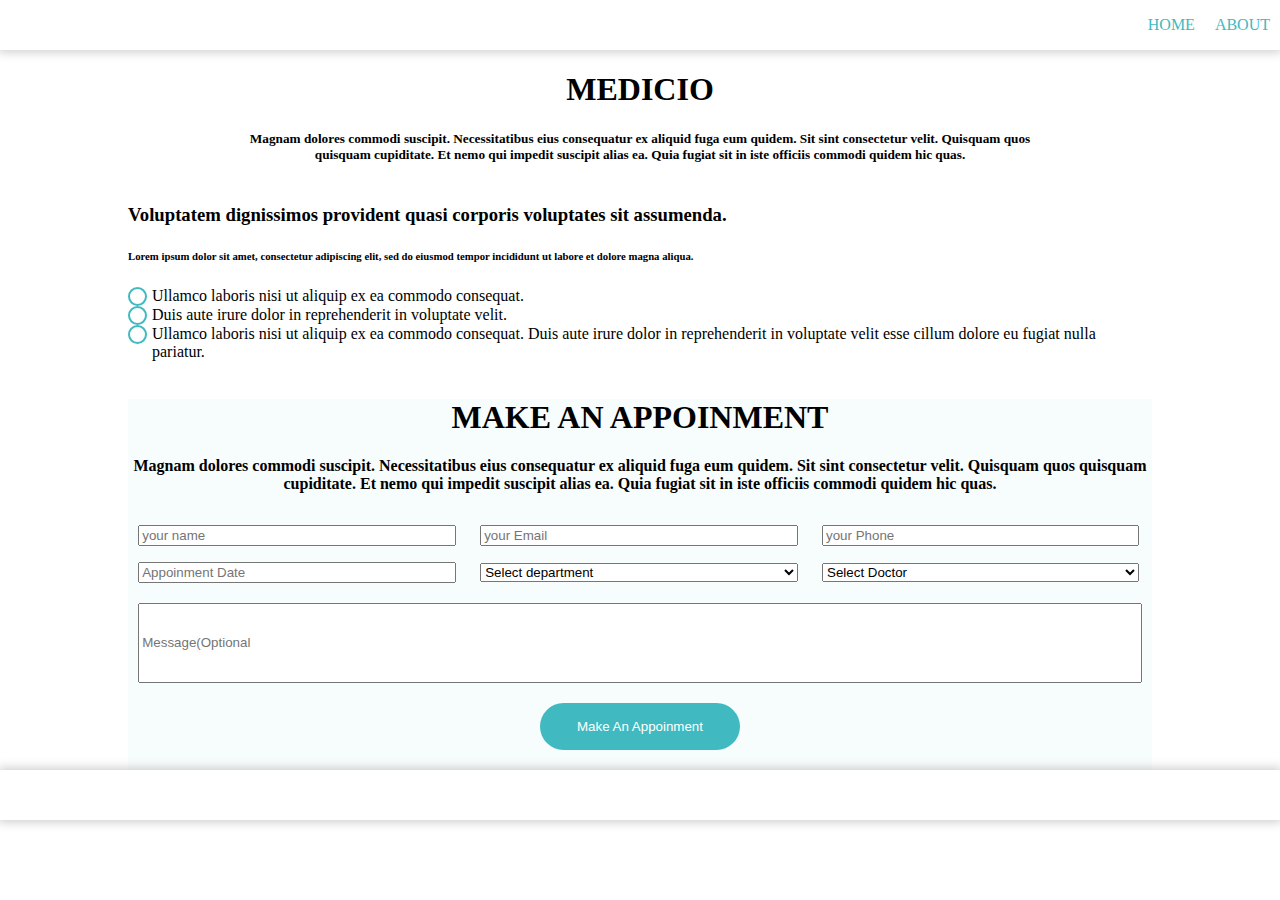
==== index.html @ b7c69567 "Renamed html file" ====
<html lang="en">
  <head>
    <meta charset="UTF-8" />
    <meta http-equiv="X-UA-Compatible" content="IE=edge" />
    <meta name="viewport" content="width=device-width, initial-scale=1.0" />
    <title>Document</title>
  </head>
  <link rel="stylesheet" href="webpage.css" />
  <body>
    <header class="header">
      <div class="logo-wrapper">
        <img class="logo-img" src="download.png" alt="" />
      </div>
        <ul class="listright">
             <li>HOME</li>
             <li>ABOUT</li>
        </ul>
      </ul>
    </header>
    <main>
      <section class="section1">
        <h1>MEDICIO</h1>
        <h5>
          Magnam dolores commodi suscipit. Necessitatibus eius consequatur ex
          aliquid fuga eum quidem. Sit sint consectetur velit. Quisquam quos <br>
          quisquam cupiditate. Et nemo qui impedit suscipit alias ea. Quia fugiat
          sit in iste officiis commodi quidem hic quas.
        </h5>
        <section class="section1-1">
           <div class="left">
              <h3>
                Voluptatem dignissimos provident quasi corporis voluptates sit
               assumenda.
               </h3>
               <h6>
                Lorem ipsum dolor sit amet, consectetur adipiscing elit, sed do
                eiusmod  tempor incididunt ut labore et dolore magna aliqua.
               </h6>
               <ul>
                 <li>Ullamco laboris nisi ut aliquip ex ea commodo consequat.</li>
                 <li>Duis aute irure dolor in reprehenderit in voluptate velit.</li>
                 <li>
                    Ullamco laboris nisi ut aliquip ex ea commodo consequat. Duis aute 
                    irure dolor in reprehenderit in voluptate velit esse cillum dolore 
                   eu fugiat nulla pariatur.
                   </li>
               </ul>
           </div>
           <div class="right">
          <img src="pharmacy--1271383810.jpg" alt="" />
        </div>
        </section>
      </section>
      <section class="section2">
        <h1>MAKE AN APPOINMENT</h1>
        <h4>
          Magnam dolores commodi suscipit. Necessitatibus eius consequatur ex
          aliquid fuga eum quidem. Sit sint consectetur velit. Quisquam quos 
          quisquam cupiditate. Et nemo qui impedit suscipit alias ea. Quia fugiat
          sit in iste officiis commodi quidem hic quas.
        </h4>
        <div class="textareas">
            <input class="smallInput" type="text " placeholder="your name">
            <input class="smallInput" type="text " placeholder="your Email">
            <input class="smallInput" type="text " placeholder="your Phone"> 
            <input class="smallInput" type="text " placeholder="Appoinment Date">
              <select class="dept" name="department" id="department">
                <option value="select" disabled selected>Select department</option>
                <option value="volvo">orthopedics</option>
                <option value="saab">pediatrics</option>
                <option value="mercedes">cardiology</option>
                <option value="audi">anesthetics</option>
              </select>
              <select class="dept" name="department" id="department">
                <option value="select" disabled selected>Select Doctor</option>
                <option value="volvo">A</option>
                <option value="saab">B</option>
                <option value="mercedes">C</option>
                <option value="audi">D</option>
              </select>
            <input class="bigInput" type="text " placeholder="Message(Optional">
       
        <div class="button-wrapper">
          <button>Make An Appoinment</button>
        </div>
      </section>
    </main>
    <footer class="footer">
      <!-- kja -->
    </footer>
  </body>
</html>
---- webpage.css ----
html,
body {
    margin: 0;
    padding: 0;
    min-height: 100vh;
}

header {
    display: flex;
    background-color: #fff;
    align-items: center;
    box-shadow: 0px 0px 10px 2px #ccc;
}

.logo-wrapper {
    flex: 1;
}

.logo-wrapper .logo-img {
    max-height: 100px;
}

ul.listright {
    display: inline-flex;
    color: #40bac0;
    list-style-type: none;
    padding: 0;
}

ul.listright li {
    padding: 0 10px;
}

section.section2 {
    background-color: #f7fdfd;
}

main {
    padding: 0 10%;
}

section.section1 h1,h5 {
    text-align: center;
}

.section1-1 {
    display: flex;
    list-style-type: square;
}

.left ul {
    display: flex;
    flex-direction: column;
    list-style: none;
    padding: 0;
}

.left ul li {
  display: flex;
}

.left ul li::before {
    content: '';
    display: inline-block;
    height: 15px;
    width: 15px;
    min-width: 15px;
    background-image: url('https://www.citypng.com/public/uploads/preview/-316225804095zek9ufozk.png');
    background-size: 70%;
    margin-right: 5px;
    background-repeat: no-repeat;
    border-radius: 50%;
    border: 2px solid #40bac0;
    background-position: center
}

.section2 h1,h4 {
    text-align: center

}

.section2 .textareas input.smallInput {
    width: 31%;
    margin: 1%;
    margin-bottom: 6px;
} 

.section2 .textareas input.bigInput {
    width: 98%;
    height: 80px;
    margin: 1%;
    margin-right: 1%;
    
}

.section2 .textareas select.dept {
    width: 31%;
    margin: 1%;
}

.button-wrapper {

    /* display: flex;
    margin: auto;
    justify-content: center; */
    text-align: center;
    margin-top: 10px;
    border-radius: 4%;
    size: 11;
}

.button-wrapper button {
    color: #ffffff;
    background-color:#40bac0;
    border-radius: 10px;
    border-style: none;
    font: small;
    padding: 16PX;
    width: 200px;
    border-radius: 36PX;
    margin-bottom: 20px;
    
}

footer {
    display: grid;
    color: #fff;
    box-shadow: 0px 0px 10px 2px #ccc;
    height: 50px;
}
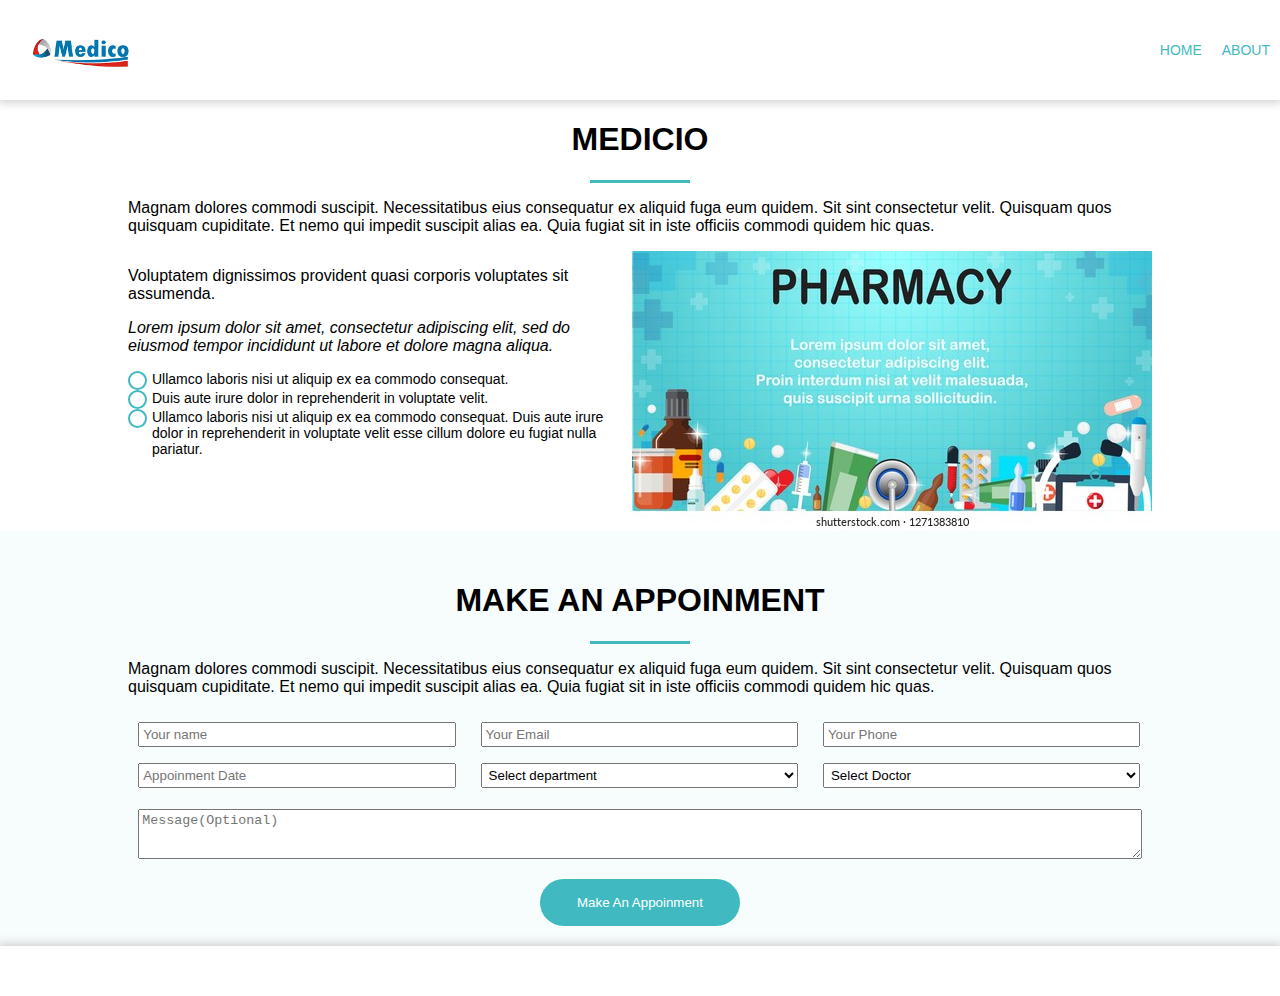
==== commit 813fd28a: "Images added and a few design changes" ====
--- a/index.html
+++ b/index.html
@@ -20,23 +20,26 @@
     <main>
       <section class="section1">
         <h1>MEDICIO</h1>
-        <h5>
+        <div class="underline-wrapper">
+          <span class="underline"></span>
+        </div>
+        <p></p>
           Magnam dolores commodi suscipit. Necessitatibus eius consequatur ex
-          aliquid fuga eum quidem. Sit sint consectetur velit. Quisquam quos <br>
+          aliquid fuga eum quidem. Sit sint consectetur velit. Quisquam quos 
           quisquam cupiditate. Et nemo qui impedit suscipit alias ea. Quia fugiat
           sit in iste officiis commodi quidem hic quas.
-        </h5>
+        </p>
         <section class="section1-1">
            <div class="left">
-              <h3>
+            <p >
                 Voluptatem dignissimos provident quasi corporis voluptates sit
                assumenda.
-               </h3>
-               <h6>
+            </p>
+               <p class="p1">
                 Lorem ipsum dolor sit amet, consectetur adipiscing elit, sed do
                 eiusmod  tempor incididunt ut labore et dolore magna aliqua.
-               </h6>
-               <ul>
+               </p>
+               <ul class="ul">
                  <li>Ullamco laboris nisi ut aliquip ex ea commodo consequat.</li>
                  <li>Duis aute irure dolor in reprehenderit in voluptate velit.</li>
                  <li>
@@ -51,40 +54,48 @@
         </div>
         </section>
       </section>
-      <section class="section2">
-        <h1>MAKE AN APPOINMENT</h1>
-        <h4>
-          Magnam dolores commodi suscipit. Necessitatibus eius consequatur ex
-          aliquid fuga eum quidem. Sit sint consectetur velit. Quisquam quos 
-          quisquam cupiditate. Et nemo qui impedit suscipit alias ea. Quia fugiat
-          sit in iste officiis commodi quidem hic quas.
-        </h4>
-        <div class="textareas">
-            <input class="smallInput" type="text " placeholder="your name">
-            <input class="smallInput" type="text " placeholder="your Email">
-            <input class="smallInput" type="text " placeholder="your Phone"> 
-            <input class="smallInput" type="text " placeholder="Appoinment Date">
-              <select class="dept" name="department" id="department">
-                <option value="select" disabled selected>Select department</option>
-                <option value="volvo">orthopedics</option>
-                <option value="saab">pediatrics</option>
-                <option value="mercedes">cardiology</option>
-                <option value="audi">anesthetics</option>
-              </select>
-              <select class="dept" name="department" id="department">
-                <option value="select" disabled selected>Select Doctor</option>
-                <option value="volvo">A</option>
-                <option value="saab">B</option>
-                <option value="mercedes">C</option>
-                <option value="audi">D</option>
-              </select>
-            <input class="bigInput" type="text " placeholder="Message(Optional">
-       
-        <div class="button-wrapper">
-          <button>Make An Appoinment</button>
-        </div>
-      </section>
+      
     </main>
+    <section class="section2">
+      <h1>MAKE AN APPOINMENT</h1>
+      <div class="underline-wrapper">
+      <span class="underline"></span>
+    </div>
+    <p>
+      
+        Magnam dolores commodi suscipit. Necessitatibus eius consequatur ex
+        aliquid fuga eum quidem. Sit sint consectetur velit. Quisquam quos 
+        quisquam cupiditate. Et nemo qui impedit suscipit alias ea. Quia fugiat
+        sit in iste officiis commodi quidem hic quas.
+      
+    </p>
+  
+
+      <div class="textareas">
+          <input class="smallInput" type="text " placeholder="Your name">
+          <input class="smallInput" type="text " placeholder="Your Email">
+          <input class="smallInput" type="text " placeholder="Your Phone"> 
+          <input class="smallInput" type="text " placeholder="Appoinment Date">
+            <select class="dept" name="department" id="department">
+              <option value="select" disabled selected>Select department</option>
+              <option value="volvo">orthopedics</option>
+              <option value="saab">pediatrics</option>
+              <option value="mercedes">cardiology</option>
+              <option value="audi">anesthetics</option>
+            </select>
+            <select class="dept" name="department" id="department">
+              <option value="select" disabled selected>Select Doctor</option>
+              <option value="volvo">A</option>
+              <option value="saab">B</option>
+              <option value="mercedes">C</option>
+              <option value="audi">D</option>
+            </select>
+          <textarea  class="bigInput" sname="" id="" cols="30" rows="10" width="100%" placeholder="Message(Optional)"></textarea>
+     
+      <div class="button-wrapper">
+        <button>Make An Appoinment</button>
+      </div>
+    </section>
     <footer class="footer">
       <!-- kja -->
     </footer>
--- a/webpage.css
+++ b/webpage.css
@@ -3,6 +3,7 @@
     margin: 0;
     padding: 0;
     min-height: 100vh;
+    font-family: sans-serif
 }
 
 header {
@@ -20,6 +21,10 @@
     max-height: 100px;
 }
 
+.P1 {
+    font-style: italic;
+}
+
 ul.listright {
     display: inline-flex;
     color: #40bac0;
@@ -33,19 +38,39 @@
 
 section.section2 {
     background-color: #f7fdfd;
+    padding-top: 30px;
 }
 
-main {
+main,.section2 {
     padding: 0 10%;
 }
 
-section.section1 h1,h5 {
+
+
+section.section1 h1,
+h5 {
     text-align: center;
 }
 
 .section1-1 {
     display: flex;
     list-style-type: square;
+}
+
+.section1-1 h6,
+ul {
+    font-size: 14px;
+    font-weight: lighter;
+}
+
+h1 {
+    text-underline-position: below solid blue;
+}
+
+
+h5,
+h4 {
+    font-weight: lighter;
 }
 
 .left ul {
@@ -56,7 +81,7 @@
 }
 
 .left ul li {
-  display: flex;
+    display: flex;
 }
 
 .left ul li::before {
@@ -74,29 +99,33 @@
     background-position: center
 }
 
-.section2 h1,h4 {
-    text-align: center
-
+.section2 h1,
+h4 {
+    text-align: center;
 }
 
 .section2 .textareas input.smallInput {
     width: 31%;
     margin: 1%;
     margin-bottom: 6px;
-} 
+    padding: 3px;
+}
 
-.section2 .textareas input.bigInput {
+.section2 .textareas textarea.bigInput {
     width: 98%;
-    height: 80px;
+    height: 50px;
     margin: 1%;
     margin-right: 1%;
-    
+    padding: 3px;
+
 }
 
 .section2 .textareas select.dept {
     width: 31%;
     margin: 1%;
+    padding: 3px;
 }
+
 
 .button-wrapper {
 
@@ -111,7 +140,7 @@
 
 .button-wrapper button {
     color: #ffffff;
-    background-color:#40bac0;
+    background-color: #40bac0;
     border-radius: 10px;
     border-style: none;
     font: small;
@@ -119,7 +148,7 @@
     width: 200px;
     border-radius: 36PX;
     margin-bottom: 20px;
-    
+
 }
 
 footer {
@@ -127,4 +156,14 @@
     color: #fff;
     box-shadow: 0px 0px 10px 2px #ccc;
     height: 50px;
+}
+
+.underline {
+    display: inline-block;
+    width: 100px;
+    border-bottom: 3px solid #40bac0;
+}
+
+div.underline-wrapper {
+    text-align: center;
 }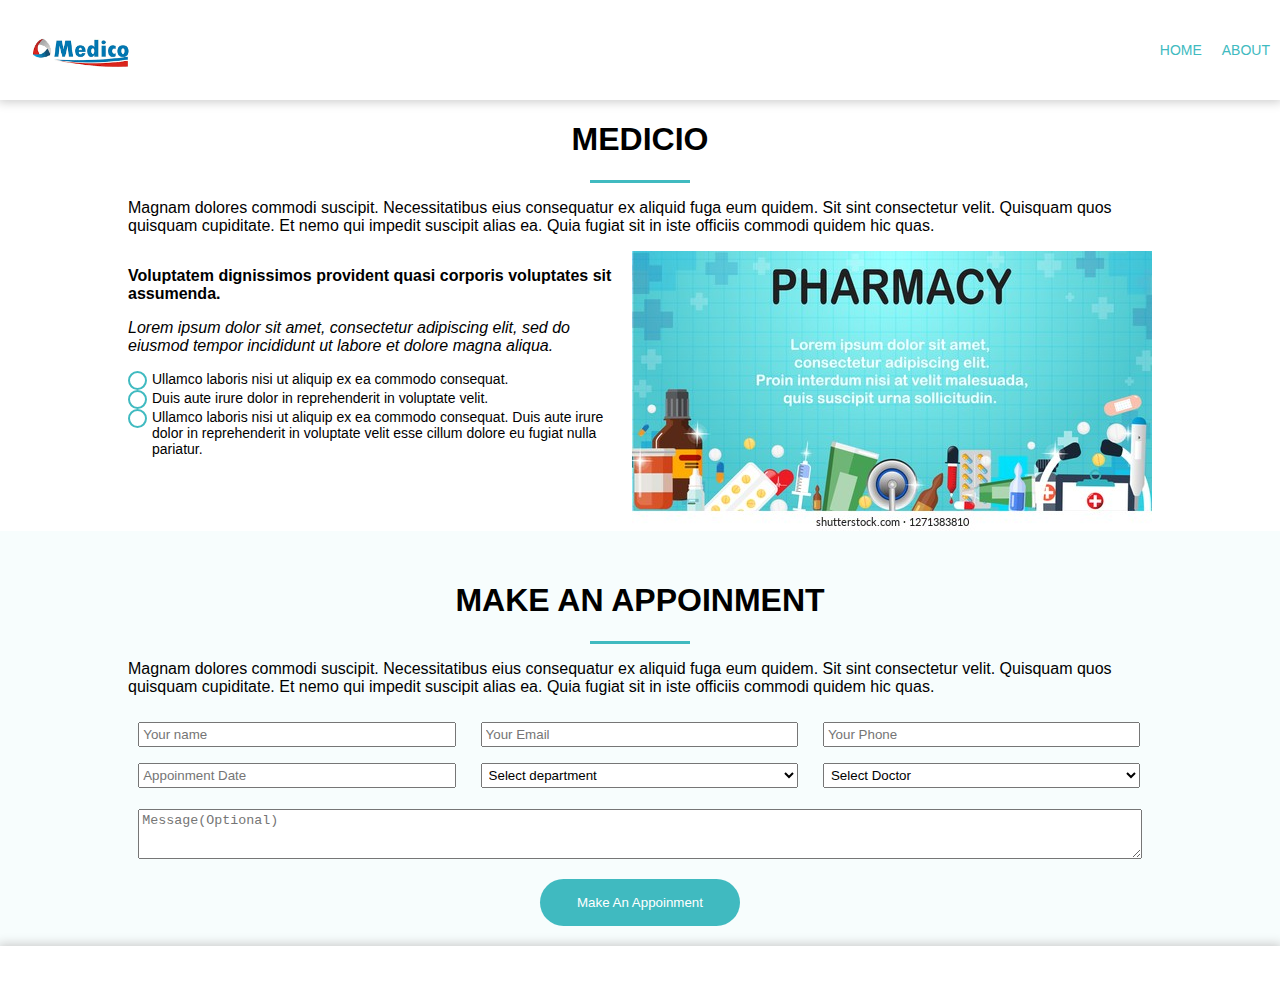
==== commit 38c2a082: "updated the headings" ====
--- a/index.html
+++ b/index.html
@@ -31,7 +31,7 @@
         </p>
         <section class="section1-1">
            <div class="left">
-            <p >
+            <p class="para">
                 Voluptatem dignissimos provident quasi corporis voluptates sit
                assumenda.
             </p>
--- a/webpage.css
+++ b/webpage.css
@@ -30,6 +30,10 @@
     color: #40bac0;
     list-style-type: none;
     padding: 0;
+}
+
+.para {
+    font-weight: bold;
 }
 
 ul.listright li {
